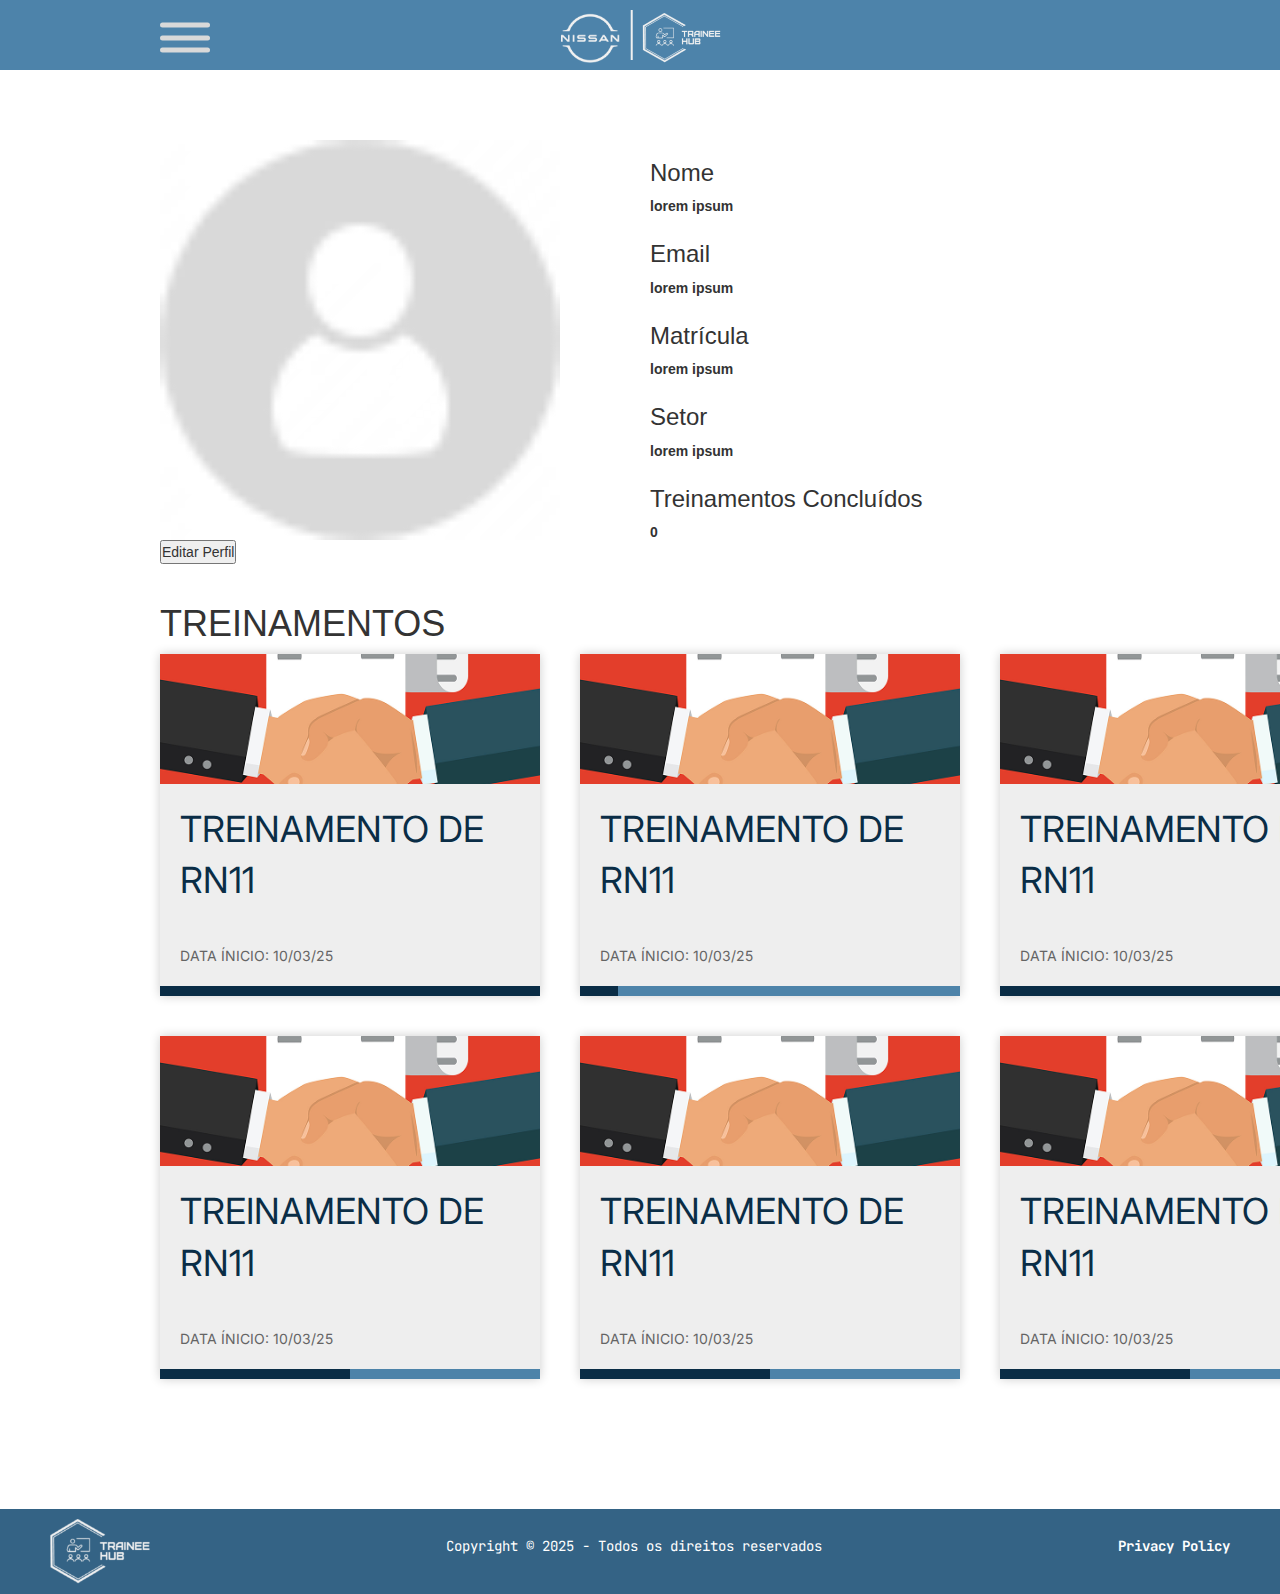
==== perfil.html @ 516a4f15 "Add files via upload" ====
<!DOCTYPE html>
<html lang="pt">
<head>
    <meta charset="UTF-8">
    <meta name="viewport" content="width=device-width, initial-scale=1.0">
    <title>Trainee Hub</title>
    <link rel="stylesheet" href="style.css">
    <link rel="stylesheet" href="style-perfil.css">
    <link rel="preconnect" href="https://fonts.googleapis.com">
    <link rel="preconnect" href="https://fonts.gstatic.com" crossorigin>
    <link href="https://fonts.googleapis.com/css2?family=JetBrains+Mono:ital,wght@0,100..800;1,100..800&display=swap" rel="stylesheet">
    <link href="https://fonts.googleapis.com/css2?family=Inter:ital,opsz,wght@0,14..32,100..900;1,14..32,100..900&display=swap" rel="stylesheet">
    <link href="https://fonts.googleapis.com/css2?family=Inter:ital,opsz,wght@0,14..32,100..900;1,14..32,100..900&display=swap" rel="stylesheet">
    <link rel="stylesheet" href="https://maxcdn.bootstrapcdn.com/bootstrap/3.4.1/css/bootstrap.min.css">
    <script src="https://ajax.googleapis.com/ajax/libs/jquery/3.7.1/jquery.min.js"></script>
    <script src="https://maxcdn.bootstrapcdn.com/bootstrap/3.4.1/js/bootstrap.min.js"></script>
    <link href="https://fonts.googleapis.com/css2?family=Inter:wght@700&display=swap" rel="stylesheet">
    <script src="app.js"></script>
</head>
<body>
<header class="cabecalho">
    <div class="headerbar">
        <div class="headerbar-conteudo">
            <div class="off-screen-menu">
                <ul>
                    <a href="index.html"><li>home</li></a>
                    <li>about</li>
                    <li>contact</li>
                </ul>
            </div>
            <div class="menu">
                <span></span>
                <span></span>
                <span></span>
            </div>
            
            <div class="logos">
                <div class="logo-empresa">
                    <img src="LOGO EMPRESA.png">
                </div>
                <div class="retangulo"></div>
                <div class="logo-trainee">
                    <a href="index.html">
                        <img src="TRAINEEHUBLOGO.png">
                    </a>
                </div>
            </div>
            <div class="perfil">
                <div class="icone-perfil">
                    <a href="perfil.html">
                        <img src="IconePerfil.png">
                    </a>
                </div>    
            </div>
        </div>
    </div>
</header>

<div class="container-body">
    <div class="container-photo">
        <div class="user-photo">
            <img src="IconePerfil.png">
            <button type="button">Editar Perfil</button>
        </div>
    </div>
    <div class="container-info">
        <div class="user-info">
            <div class="nome">
                <h3>Nome</h3>
                <label>lorem ipsum</label>
            </div>
            <div class="email">
                <h3>Email</h3>
                <label>lorem ipsum</label>
            </div>
            <div class="matricula">
                <h3>Matrícula</h3>
                <label>lorem ipsum</label>
            </div>
            <div class="setor">
                <h3>Setor</h3>
                <label>lorem ipsum</label>
            </div>
            <div class="treinamentos-concluidos">
                <h3>Treinamentos Concluídos</h3>
                <label>0</label>
            </div>
        </div>
    </div>
    <div class="container-treinamento">
        <h1>TREINAMENTOS</h1>
        <ul class="bloco_treinamento">
            <li class="list-andamento">
                <a href="#">
                    <div class="moldura">
                        <img src="image 2.png">
                    </div>
                    <div class="card-content">
                        <div class="card-title">TREINAMENTO DE RN11</div>
                        <div class="card-date">DATA ÍNICIO: 10/03/25</div>
                        <div class="progressbar">
                            <span data-width="100"></span>
                        </div>
                    </div>
                </a>
            </li>
            <li class="list-andamento">
                <a href="#">
                    <div class="moldura">
                        <img src="image 2.png">
                    </div>
                    <div class="card-content">
                        <div class="card-title">TREINAMENTO DE RN11</div>
                        <div class="card-date">DATA ÍNICIO: 10/03/25</div>
                        <div class="progressbar">
                            <span data-width="10"></span>
                        </div>
                    </div>
                </a>
            </li>
            <li class="list-andamento">
                <a href="#">
                    <div class="moldura">
                        <img src="image 2.png">
                    </div>
                    <div class="card-content">
                        <div class="card-title">TREINAMENTO DE RN11</div>
                        <div class="card-date">DATA ÍNICIO: 10/03/25</div>
                        <div class="progressbar">
                            <span data-width="100"></span>
                        </div>
                    </div>
                </a>
            </li>
            <li class="list-andamento">
                <a href="#">
                    <div class="moldura">
                        <img src="image 2.png">
                    </div>
                    <div class="card-content">
                        <div class="card-title">TREINAMENTO DE RN11</div>
                        <div class="card-date">DATA ÍNICIO: 10/03/25</div>
                        <div class="progressbar">
                            <span data-width="50"></span>
                        </div>
                    </div>
                </a>
            </li>
            <li class="list-andamento">
                <a href="#">
                    <div class="moldura">
                        <img src="image 2.png">
                    </div>
                    <div class="card-content">
                        <div class="card-title">TREINAMENTO DE RN11</div>
                        <div class="card-date">DATA ÍNICIO: 10/03/25</div>
                        <div class="progressbar">
                            <span data-width="50"></span>
                        </div>
                    </div>
                </a>
            </li>
            <li class="list-andamento">
                <a href="#">
                    <div class="moldura">
                        <img src="image 2.png">
                    </div>
                    <div class="card-content">
                        <div class="card-title">TREINAMENTO DE RN11</div>
                        <div class="card-date">DATA ÍNICIO: 10/03/25</div>
                        <div class="progressbar">
                            <span data-width="50"></span>
                        </div>
                    </div>
                </a>
            </li>
        </ul>
    </div>
</div>



<!--RODAPÉ-->
<footer class="rodape">
    
    <div class="rodape-direitos">
        <!-- Logo à esquerda -->
        <div class="traineelogo">
            <img src="TRAINEEHUBLOGO.png" id="logo-rodape">
        </div>
    
        <!-- Texto de Copyright centralizado -->
        <div class="copyright">
            <p>Copyright © 2025 - Todos os direitos reservados</p>
        </div>
    
        <!-- Privacy Policy à direita -->
        <div class="privacy-policy">
            <p><a href="#">Privacy Policy</a></p>
        </div>
    </div>

</footer>

</body>
</html>
---- style.css ----
*{
    margin: 0;
    padding: 0;
}


html, body {
    height: 100%;
    margin: 0;
    display: flex;
    flex-direction: column;
}

ul {
    list-style: none;
    padding: 0;
    margin: 0;
}

/*CABEÇALHO*/
.cabecalho{
    display: flex;
    height: 80px;
}

.headerbar{
    width: 100%;
    height: 70px;
    padding: 0px 10px;
    background-color: #4D83AA;
}

.headerbar img{
    margin-top: 5px;
    height: 50px;
}
.menu {
    display: flex;
    justify-content: flex-start; /* Mantém o menu alinhado à esquerda */
    width: 100px; /* Defina um tamanho fixo para evitar distorções */
}

.logos {
    position: absolute;
    left: 50%;
    transform: translateX(-50%); /* Centraliza no meio da tela */
    display: flex;
    align-items: center;
}

.perfil {
    display: flex;
    justify-content: flex-end; /* Mantém o perfil alinhado à direita */
    width: 100px; /* Mantém um tamanho fixo semelhante ao menu */
}

.logo-empresa{
    margin-right: 10px;
}
.logo-trainee{
    margin-left: 10px;
}

.retangulo {
    position: relative;
    width: 2px;
    height: 50px;
    background-color: transparent; /* Elemento sem fundo */
}

.retangulo::before {
    content: ''; /* Necessário para criar o pseudo-elemento */
    position: absolute;
    top: 0;
    left: 0;
    width: 100%; /* Largura do retângulo */
    height: 100%; /* Altura do retângulo */
    background-color: #F1F1F1; /* Cor do retângulo */
}

.headerbar-conteudo{
    display: flex;
    align-items: center;
    justify-content: space-between;
    height: 70px;
    width: 1205px;
    margin-left: 150px;
}

/*CARROSSEL*/

.conteudo #myCarousel {
    width: 100%;
    height: 480px;
}

.conteudo #myCarousel .carousel-inner {
    width: 100%;
    height: 100%;
}

.conteudo #myCarousel .carousel-inner .item {
    width: 100%;
    height: 100%;
}

.conteudo #myCarousel .carousel-inner .item img {
    width: 100%; /* Faz a imagem ocupar toda a largura */
    height: 100%; /* Faz a imagem ocupar toda a altura */
    object-fit: cover; /* Faz a imagem preencher sem distorcer */
    display: block; /* Evita espaços extras ao redor da imagem */
    transition: transform 0.3s ease-in-out;
    
}

.conteudo #myCarousel .carousel-caption h3{
    font-family: 'Poppins', sans-serif;
    font-size: 24px; /* Ajuste o tamanho */
    font-weight: 600; /* Deixe mais grosso ou fino */
    color: #fff; /* Cor do texto */
}
.conteudo #myCarousel .carousel-inner .item img:hover{
    transform: scale(1.1)
}

.conteudo #myCarousel .carousel-caption h3:hover ~ .item img{
    transform: scale(1.1); /* Aumenta a imagem quando passar o mouse no h3 */
    transition: transform 0.3s ease-in-out; /* Suaviza a animação */
}
/*CONTAINER MAIN*/
.container-main {
    display: grid; /* Define o layout como Grid */
    grid-template-columns: 1fr 1fr; /* Duas colunas com tamanho igual */
    grid-template-rows: auto;
    gap: 20px; /* Espaço entre as colunas */
    margin-left: 160px; /* Ajuste conforme necessário */
    margin-top: 70px; /* Ajuste conforme necessário */
    margin-right: 160px;
}

/* HISTÓRICO DE TREINAMENTOS */
.container-historico {
    width: 800px;  /* Ajuste a largura conforme necessário */
    height: 520px;
    overflow: hidden;
    grid-row: 1 / 2;
    grid-column: 1 / 2;
    overflow: hidden;
}

/*TREINAMENTOS EM ANDAMENTO*/
.container-andamento {
    grid-template-columns: 1fr 1fr;
    grid-template-rows: auto;
    display: grid;
    width: 900px;
    grid-column: 1 / 2;
    grid-row: 2 / 4;
}

.bloco_treinamento-andamento{
    margin-left: 15px;
    display: grid;
    grid-template-columns: 1fr 1fr;
    grid-template-rows: 1fr 1fr;
    gap: 40px;
    
}
.list-andamento{
    background-color: #eeeeee;
    box-shadow: 0px 0px 10px rgba(0, 0, 0, 0.2);
    
}
.list-andamento img{
    position: relative;
    overflow: hidden;
    width: 100%;
    height: 100%;
    object-fit: cover;
    transition: 0.5s ease-in-out;
}

.moldura{
    width:380px;
    height: 130px;
    
}
.list-andamento a{
    text-decoration: none;
    color: #0A2D46;
}

.list-andamento a:hover{
    text-decoration: none;
    color: #0A2D46;
}

.list-andamento .card-date{
    padding: 20px;
    font-size: 14px;
    font-family: "Inter", bold;
    color: rgb(100, 100, 100);
}

.list-andamento:hover img{
    filter: brightness(50%); /* Reduz o brilho da imagem no hover */
}

.list-andamento .card-title{
    padding: 20px;
    font-size: 36px;
    font-family: "Inter", bold;
    color: #0A2D46;
}

/*PROGRESS BAR TREINAMENTO EM ANDAMENTO*/

.progressbar{
    position: relative;
    width: 100%;
    height:10px;
    background-color: #4d83a9;
}

.progressbar span{
    position: absolute;
    height: 10px;
    color: rgb(0, 0, 0);
    background: #0A2D46;
}
/*TREINAMENTOS PENDENTES*/
.container-pendentes {
    position: relative;
    display: grid;
    align-self: start;
    grid-template-columns: 1fr;
    grid-template-rows: auto;
    max-width: 270px;  /* Ajuste a largura conforme necessário */
    grid-column: 2 / 3;
    grid-row: 1 / 2;
}

.list-pendentes .card-title{
    font-family: "Inter", bold;
    font-size: 20px;
    margin-top: 10px;
    color: #4D83AA;
    z-index: 30;
}

.list-pendentes .card-date{
    font-family: "Inter", bold;
    font-size: 14px;
    color: #bbbbbb;
    margin-bottom: 10px;
    z-index: 30;
}

.list-pendentes img{
    height: 200px;
}

.list-pendentes{
    border-bottom: 1px solid #7B7B7B;
    margin-bottom: 10px;
}

.moldura-pendentes{
    width: 300px;
    height: 160px;
}

.moldura-pendentes img{
    position: relative;
    overflow: hidden;
    width: 100%;
    height: 100%;
    object-fit: cover;
    transition: 0.5s ease-in-out;
    border-radius: 10px;
}

.moldura-pendentes:hover img{
    filter: brightness(50%); /* Reduz o brilho da imagem no hover */
}
/*TREINAMENTOS FUTUROS*/
.container-futuro {
    max-height: fit-content;
    display: grid;
    grid-template-columns: 1fr;
    grid-template-rows: auto;
    margin-right: 60px;
    gap: 40px;
    max-width: 400px;
    grid-column: 2 / 3; /* Segunda coluna */
    grid-row: 2 / 3;  
}

.bloco_treinamento-futuro {
    display: grid;
    gap: 20px; /* Diminui o espaçamento entre os itens */
}

.list-futuro img{
    height: 200px;
}

.list-futuro:last-child{
    border-bottom: none;
}
.list-futuro .card-title{
    font-family: "Inter", bold;
    font-size: 20px;
    margin-top: 10px;
    color: #4D83AA;
}

.list-futuro .card-date{
    font-family: "Inter", bold;
    font-size: 14px;
    color: #bbbbbb;
    margin-bottom: 10px;
}

.list-futuro{
    border-bottom: 1px solid #7B7B7B;
}
.moldura-futuro{
    width: 300px;
    height: 160px;
}

.moldura-futuro img{
    position: relative;
    overflow: hidden;
    width: 100%;
    height: 100%;
    object-fit: cover;
    transition: 0.5s ease-in-out;
    border-radius: 10px;
}

.moldura-futuro:hover img{
    filter: brightness(50%); /* Reduz o brilho da imagem no hover */
}
/*RODAPÉ*/
.rodape {
    margin-top: 120px;
    width: 100%;
    align-items: center;
    justify-content: center;
}

.rodape-direitos {
    width: 100%;
    padding: 10px 50px;
    color: white;
    font-family: "JetBrains Mono", serif;
    background-color: #346385;
    display: flex;
    align-items: center; /* Alinha os elementos verticalmente */
    justify-content: space-between; /* Mantém espaçamento uniforme */
    box-sizing: border-box;
}


#logo-rodape {
    width: 100px; 
    height: auto;
}

.rodape-direitos a {
    text-decoration: none;
    color: white;
    font-size: 14px;
    font-weight: bold;
}

a:hover {
    color: #a2c4db;
}

/*TÍTULOS*/

.andamento-title,
.historico-title,
.pendentes-title,
.futuro-title {
    position: relative; /* Mantém os títulos dentro do fluxo */
    font-weight: 700;
    font-family: "Inter", bold;
    font-size: 24px;
    color: #4D83AA;
    margin-bottom: 20px; /* Garante espaçamento entre o título e o conteúdo */
    margin-top: 0px;
}

.andamento-title{
    margin-left: 15px;
}

/*MENU*/
.off-screen-menu{
    background-color: rgb(34, 37, 39);
    height: 100vh;
    width: 100%;
    max-width: 220px;
    position: fixed;
    top: 0;
    left: -220px;
    display: flex;
    flex-direction: column;
    justify-content: center;
    align-items: center;
    text-align: center;
    font-size: 3rem;
    transition: .3 ease;
}

.off-screen-menu.active{
    left: 0;
    z-index: 10;
}

.menu{
    height: 50px;
    width: 50px;
    position: relative;
    z-index: 11;
    margin-top: 5px;
}

.menu span{
    height: 5px;
    width: 100%;
    background-color: #D9D9D9;
    border-radius: 25px;
    position: absolute;
    top: 50%;
    left: 50%;
    transform: translate(-50%, -50%);
    transition: .3s ease
}

.menu span:nth-child(1){
    top: 25%
}

.menu span:nth-child(3){
    top: 75%
}

.menu.active span:nth-child(1){
    top: 50%;
    transform: translate(-50%, -50%) rotate(45deg)
}

.menu.active span:nth-child(2){
    opacity: 0;
}

.menu.active span:nth-child(3){
    top: 50%;
    transform: translate(-50%, -50%) rotate(-45deg)
}

.menu h3{
    left: 50px;
    bottom: 9px;
    position: relative;
}

.overlay {
    position: fixed;
    top: 0;
    left: 0;
    width: 100%;
    height: 100vh;
    background-color: rgba(0, 0, 0, 0.5); /* Preto com 50% de transparência */
    opacity: 0;  /* Inicialmente invisível */
    visibility: hidden;  /* Garante que não afete cliques */
    transition: opacity 0.3s ease-in-out, visibility 0.3s ease-in-out;
    z-index: 5; /* Coloca o overlay acima de tudo */
}

.overlay.active {
    opacity: 1; /* Torna visível */
    visibility: visible;
}
---- style-perfil.css ----
.user-photo img{
    height: 400px; 
}

.container-body{
    display: grid; /* Define o layout como Grid */
    grid-template-columns: 1fr 1fr; /* Duas colunas com tamanho igual */
    grid-template-rows: auto auto;
    gap: 20px; /* Espaço entre as colunas */
    margin-left: 160px; /* Ajuste conforme necessário */
    margin-top: 70px; /* Ajuste conforme necessário */
    margin-right: 160px;
}

.container-photo{
    grid-column: 1 / 2;
}

.container-info{  
    grid-column: 2 / 3;
}
.container-treinamento{
    grid-column: 1 / 3;
}

.bloco_treinamento {
    display: grid;
    grid-template-columns: repeat(3, 1fr); /* Três colunas iguais */
    gap: 40px; /* Espaço entre os itens */
    padding: 0;
    list-style: none;
}

/* Faz os itens ocuparem o espaço máximo disponível dentro de cada célula */
.list-andamento {
    width: 100%;
}
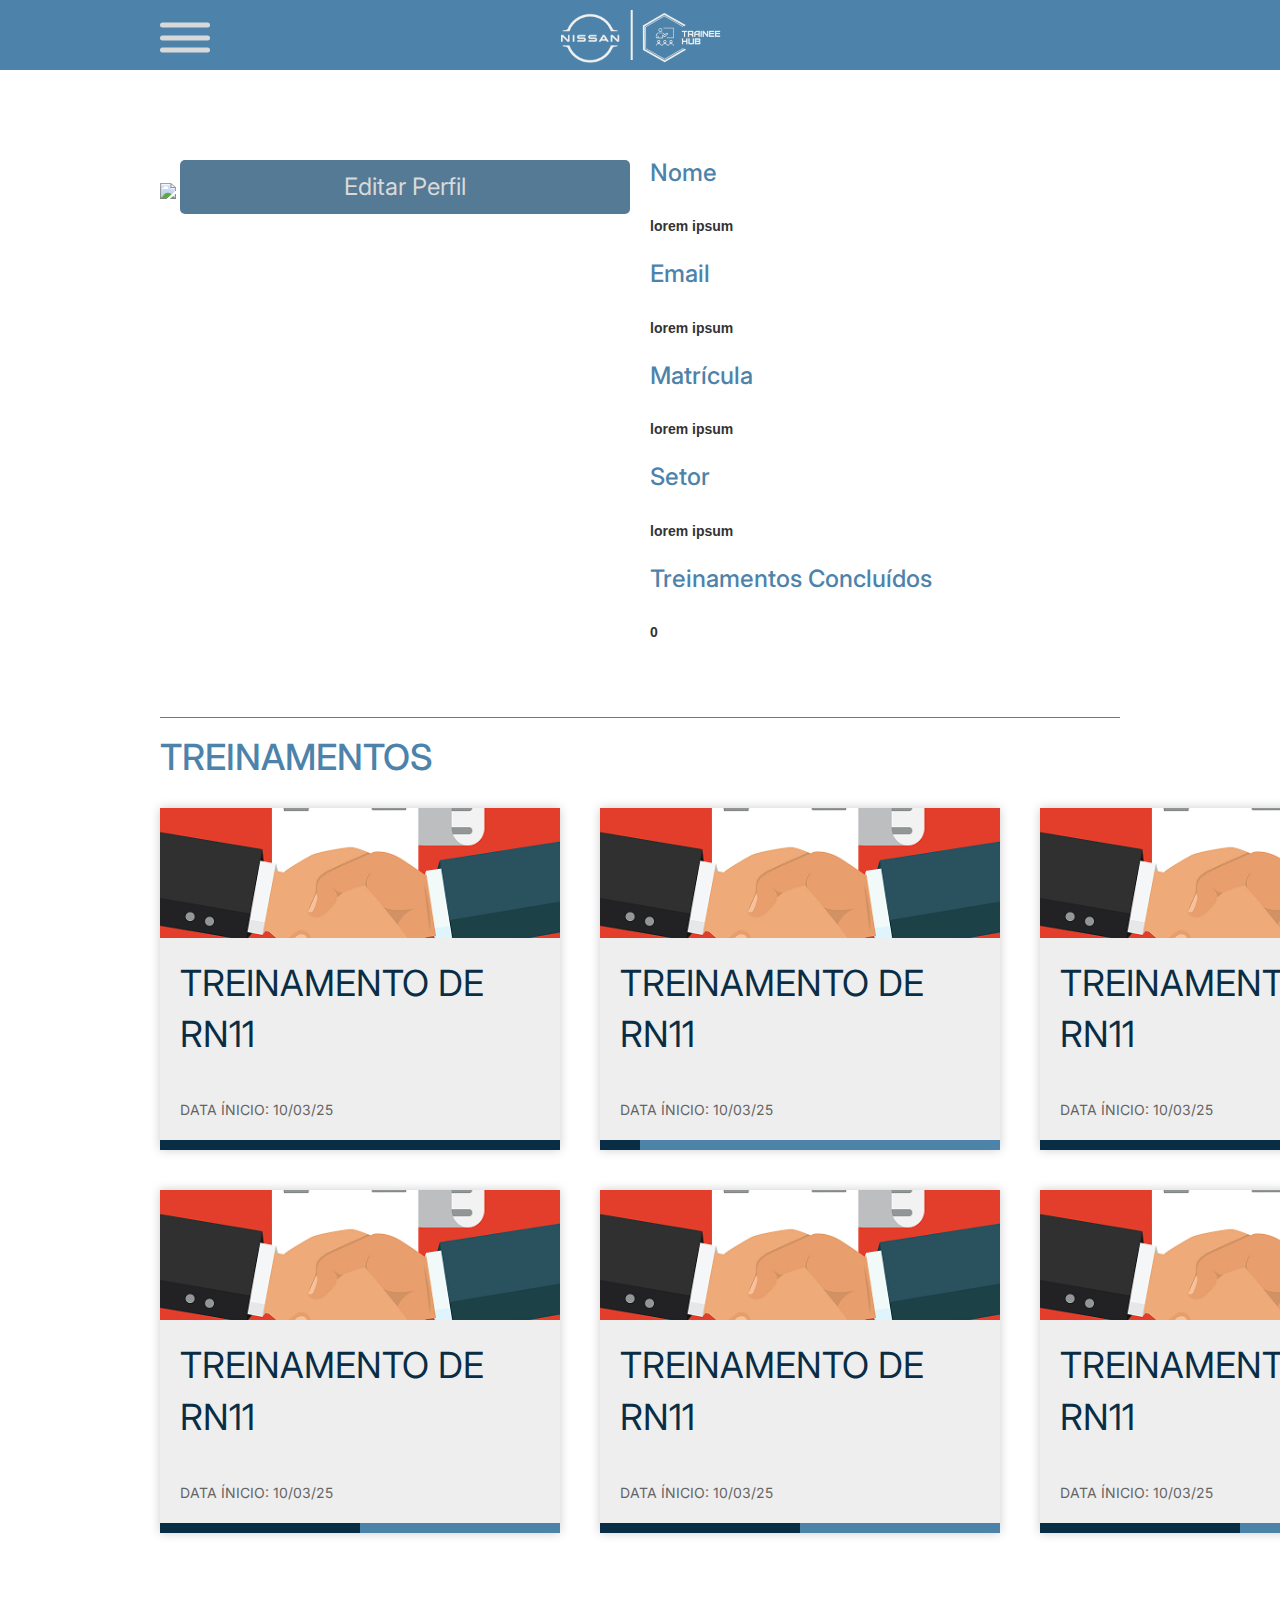
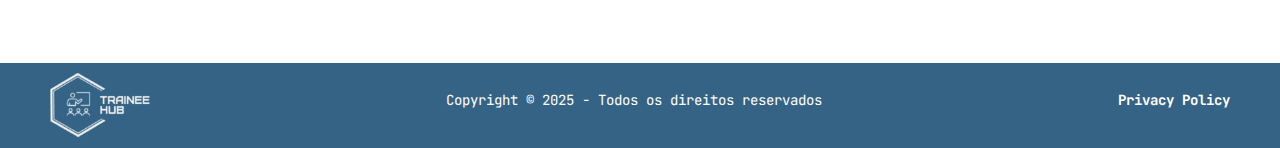
==== commit 84b0a000: "Atualização do Perfil" ====
--- a/perfil.html
+++ b/perfil.html
@@ -55,12 +55,13 @@
         </div>
     </div>
 </header>
+<div class="overlay"></div>
 
 <div class="container-body">
     <div class="container-photo">
         <div class="user-photo">
-            <img src="IconePerfil.png">
-            <button type="button">Editar Perfil</button>
+            <img src="IconePerfil(2).png">
+            <button class="EditarPerfil" type="button">Editar Perfil</button>
         </div>
     </div>
     <div class="container-info">
--- a/style.css
+++ b/style.css
@@ -181,7 +181,7 @@
 }
 
 .moldura{
-    width:380px;
+    width:400px;
     height: 130px;
     
 }
--- a/style-perfil.css
+++ b/style-perfil.css
@@ -1,5 +1,6 @@
 .user-photo img{
-    height: 400px; 
+    max-width: 70%;
+    max-height: 70%;
 }
 
 .container-body{
@@ -21,6 +22,8 @@
 }
 .container-treinamento{
     grid-column: 1 / 3;
+    margin-top: 50px;
+    border-top: 1px solid #4D83AA;
 }
 
 .bloco_treinamento {
@@ -34,4 +37,33 @@
 /* Faz os itens ocuparem o espaço máximo disponível dentro de cada célula */
 .list-andamento {
     width: 100%;
+}
+
+.container-treinamento h1{
+    color: #4D83AA;
+    font-family: 'Inter', bold;
+    margin-bottom: 30px;
+}
+
+.container-info h3{
+    color: #4D83AA;
+    font-family: 'Inter', bold;
+    margin-bottom: 30px;
+}
+
+.EditarPerfil{
+    position: relative;
+    background-color: #547A95;
+    color: #D9D9D9;
+    border: none;
+    border-radius: 5px;
+    font-family: 'Inter', bold;
+    padding: 10px 20px;
+    text-align: center;
+    display: inline-block;
+    font-size: 24px;
+    margin-top: 20px;
+    cursor: pointer;
+    width: 450px;
+
 }